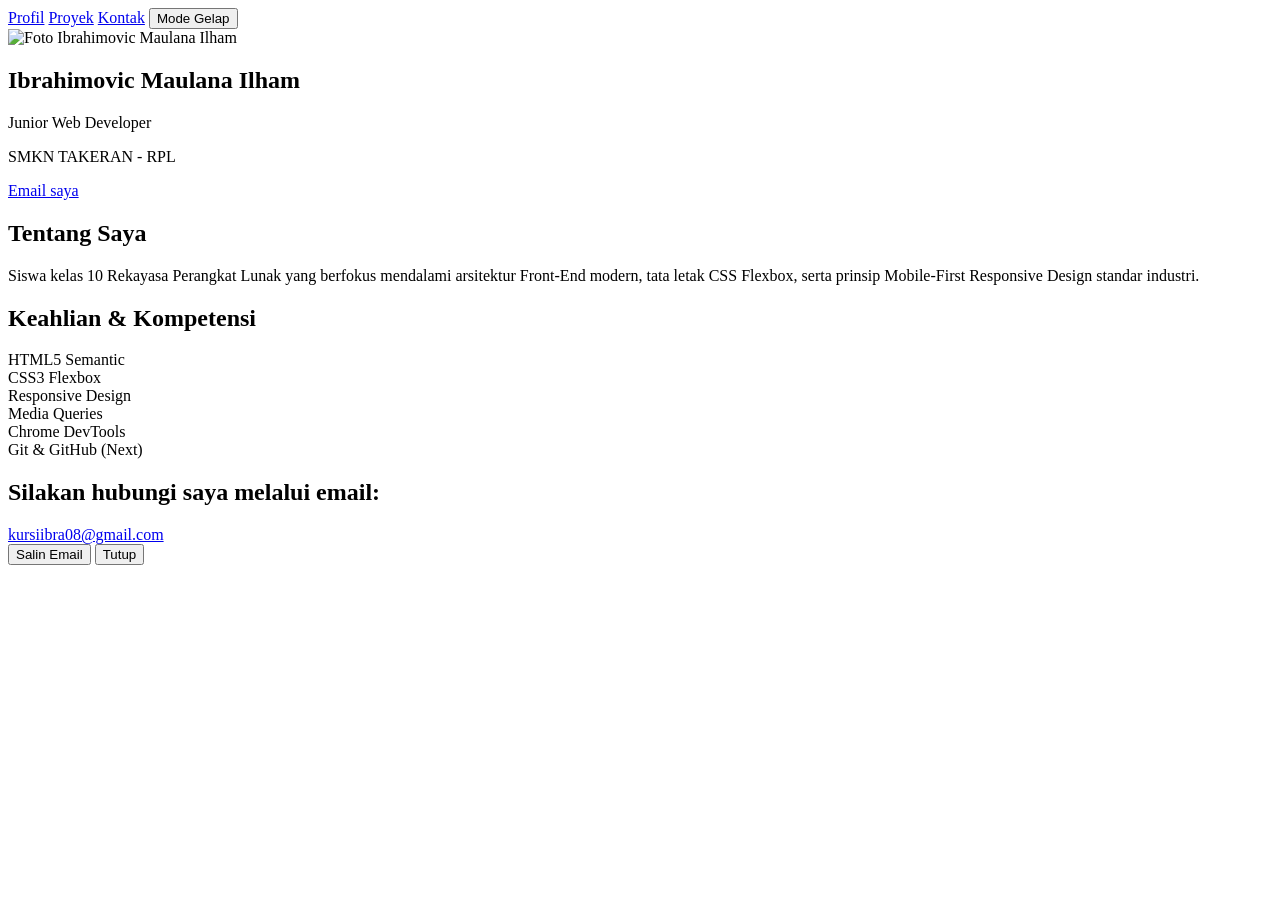
==== index.html @ fc81ffbe "pesan perubahan" ====
<!DOCTYPE html>
<html lang="id">
<head>
    <meta charset="UTF-8">
    <meta name="viewport" content="width=device-width, initial-scale=1.0">
    <title>Profil Digital Responsive - Ibrahimovic Maulana Ilham</title>

    <link rel="preconnect" href="https://fonts.googleapis.com">
    <link rel="preconnect" href="https://fonts.gstatic.com" crossorigin>
    <link href="https://fonts.googleapis.com/css2?family=Inter:wght@400;500;600;700&display=swap" rel="stylesheet">
    <link rel="stylesheet" href="style.css">
    <script src="main.js" defer></script>

</head>

<body>
    <nav class="site-navigation" aria-label="Navigasi utama">
        <a class="nav-link" href="index.html" aria-current="page">Profil</a>
        <a class="nav-link" href="proyek.html">Proyek</a>
        <a class="nav-link" href="kontak.html">Kontak</a>
        <button id="btnToggleTema" class="btn-tema" type="button">Mode Gelap</button>
    </nav>
    <main class="page-wrapper">
        <article class="profile-card">

            <header class="card-aside">
                <div class="avatar-box">
                    <img src="WhatsApp Image 2026-09-21 at 09.35.43.jpeg" alt="Foto Ibrahimovic Maulana Ilham">
                </div>

                <h1 class="student-name">Ibrahimovic Maulana Ilham</h1>
                <p class="student-role">Junior Web Developer</p>
                <p class="student-school">SMKN TAKERAN - RPL</p>
                <a href="mailto:kursiibra08@gmail.com" id="btnKontak" class="btn-contact">Email saya</a>
            </header>

            <section class="card-content">
                <div class="bio-section">
                    <h2 class="section-heading">Tentang Saya</h2>
                    <p class="bio-text">
                        Siswa kelas 10 Rekayasa Perangkat Lunak yang berfokus mendalami
                        arsitektur Front-End modern, tata letak CSS Flexbox, serta prinsip
                        Mobile-First Responsive Design standar industri.
                    </p>
                </div>

                <div class="skills-section">
                    <h2 class="section-heading">Keahlian &amp; Kompetensi</h2>
                    <div class="skill-matrix">
                        <div class="skill-badge">HTML5 Semantic</div>
                        <div class="skill-badge">CSS3 Flexbox</div>
                        <div class="skill-badge">Responsive Design</div>
                        <div class="skill-badge">Media Queries</div>
                        <div class="skill-badge">Chrome DevTools</div>
                        <div class="skill-badge">Git &amp; GitHub (Next)</div>
                    </div>
                </div>
            </section>
        </article>
    </main>

    <div id="modalKontak" class="modal-overlay" aria-hidden="true">
        <div class="modal-box" role="dialog" aria-modal="true" aria-labelledby="judulModal">
            <h2 id="judulModal">Silakan hubungi saya melalui email:</h2>
            <a href="mailto:kursiibra08@gmail.com" class="modal-email">kursiibra08@gmail.com</a>
            <div class="modal-actions">
                <button type="button" id="btnSalinEmail" class="btn-tutup">Salin Email</button>
                <button type="button" id="btnTutupModal" class="btn-tutup">Tutup</button>
            </div>
        </div>
    </div>

    <script src="script.js"></script>
    <script src="latihan.js" defer></script>
    <script src="logika.js" defer></script>
</body>
</html>
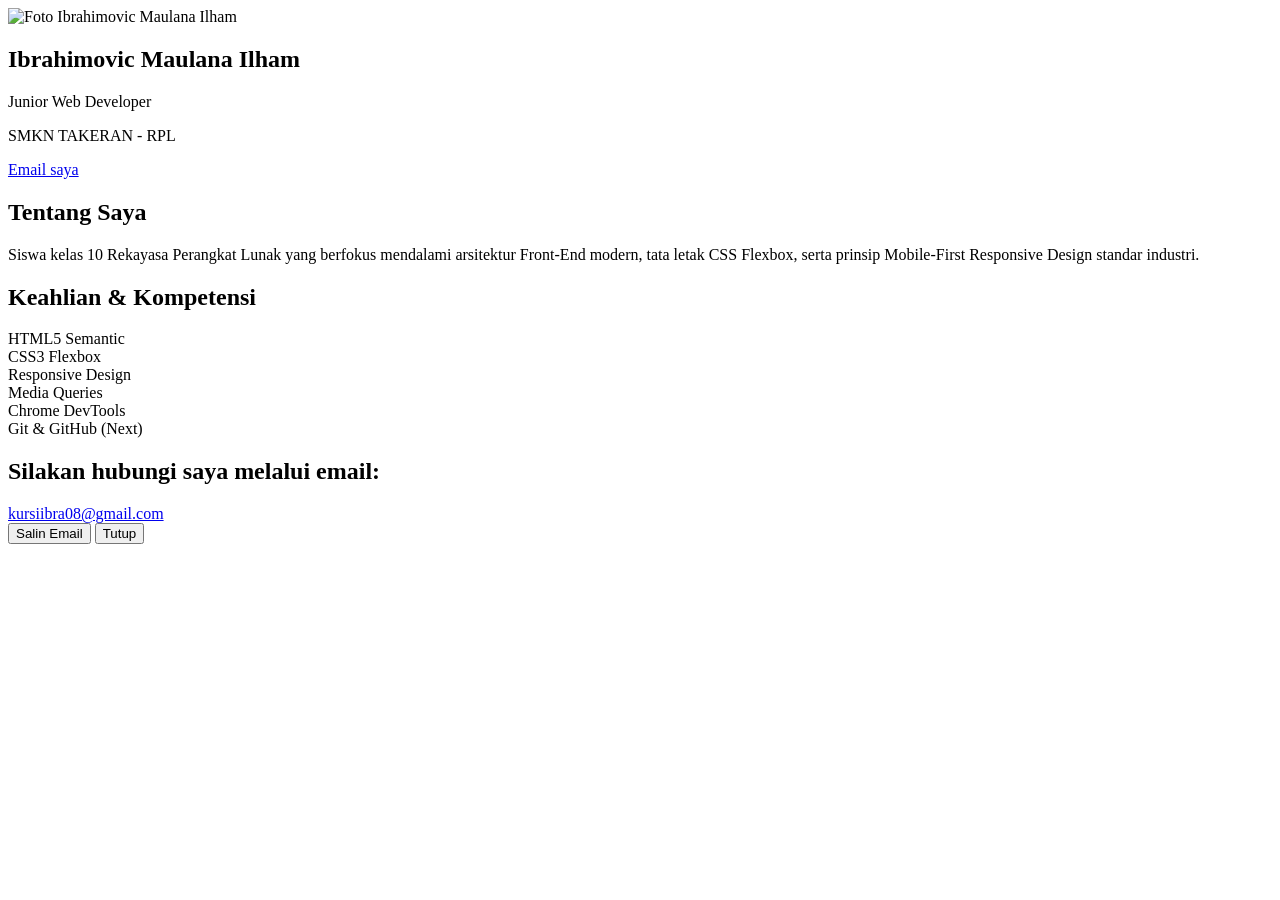
==== commit 7a34fee7: "Merge branch 'main' of https://github.com/kursiibra08-web/tugas-ubig" ====
--- a/index.html
+++ b/index.html
@@ -9,17 +9,9 @@
     <link rel="preconnect" href="https://fonts.gstatic.com" crossorigin>
     <link href="https://fonts.googleapis.com/css2?family=Inter:wght@400;500;600;700&display=swap" rel="stylesheet">
     <link rel="stylesheet" href="style.css">
-    <script src="main.js" defer></script>
-
 </head>
 
 <body>
-    <nav class="site-navigation" aria-label="Navigasi utama">
-        <a class="nav-link" href="index.html" aria-current="page">Profil</a>
-        <a class="nav-link" href="proyek.html">Proyek</a>
-        <a class="nav-link" href="kontak.html">Kontak</a>
-        <button id="btnToggleTema" class="btn-tema" type="button">Mode Gelap</button>
-    </nav>
     <main class="page-wrapper">
         <article class="profile-card">
 
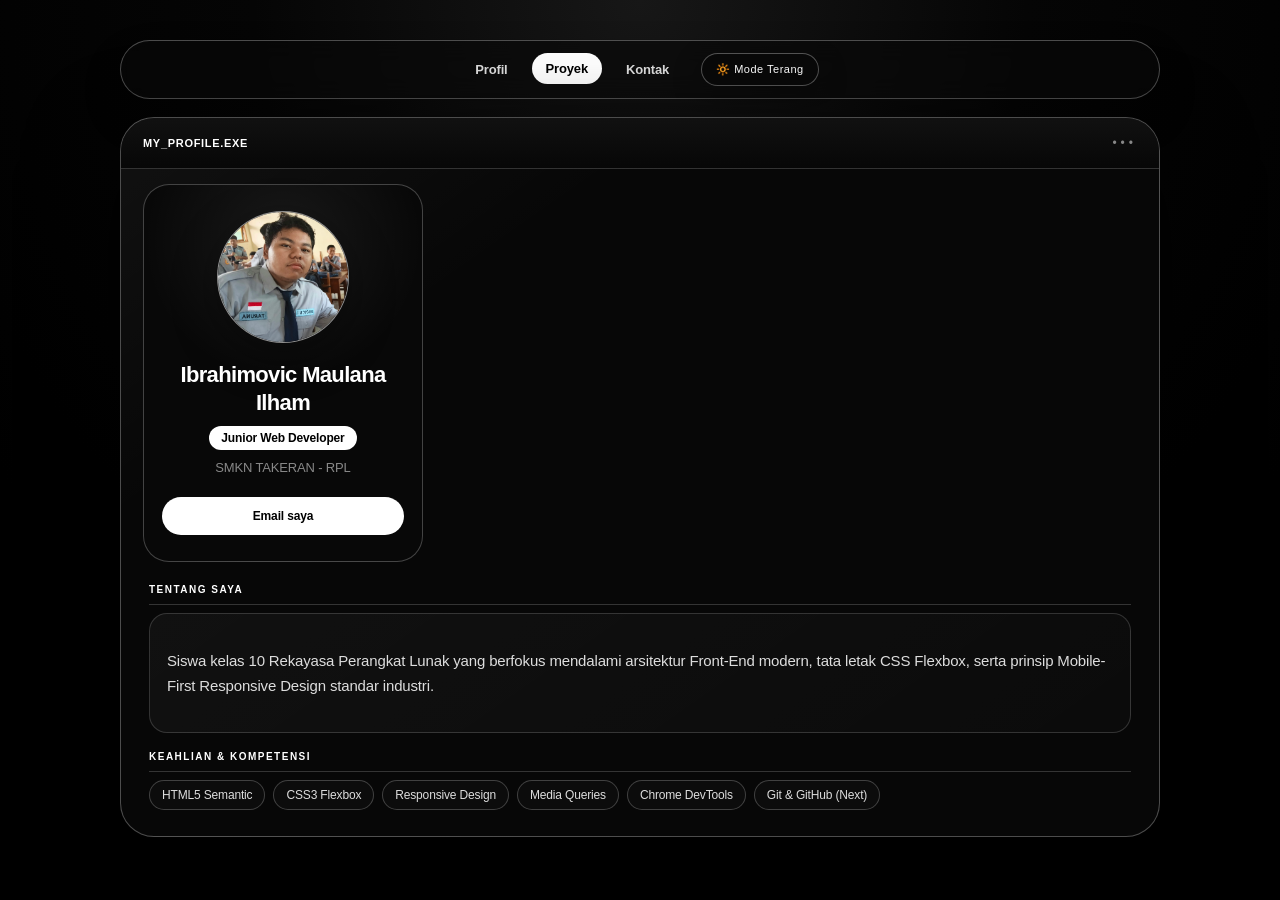
==== commit 0a031815: "Add files via upload" ====
--- a/index.html
+++ b/index.html
@@ -12,6 +12,12 @@
 </head>
 
 <body>
+    <nav class="site-navigation" aria-label="Navigasi utama">
+        <a class="nav-link" href="index.html">Profil</a>
+        <a class="nav-link" href="proyek.html" aria-current="page">Proyek</a>
+        <a class="nav-link" href="kontak.html">Kontak</a>
+        <button id="btnToggleTema" class="btn-tema" type="button">Mode Gelap</button>
+    </nav>
     <main class="page-wrapper">
         <article class="profile-card">
 
@@ -65,5 +71,6 @@
     <script src="script.js"></script>
     <script src="latihan.js" defer></script>
     <script src="logika.js" defer></script>
+    <script src="main.js" defer></script>
 </body>
 </html>
--- a/style.css
+++ b/style.css
@@ -0,0 +1,704 @@
+
+
+* {
+    margin: 0;
+    padding: 0;
+    box-sizing: border-box;
+}
+
+:root {
+    --page-bg: radial-gradient(circle at 50% 0%, #171717 0%, #050505 35%, #000 72%);
+    --page-bg-color: #000;
+    --card-bg: linear-gradient(145deg, rgba(255,255,255,.045), transparent 28%), #070707;
+    --card-line: rgba(255,255,255,.28);
+    --card-shadow: 0 30px 90px rgba(0,0,0,.85), inset 0 1px 0 rgba(255,255,255,.12);
+    --bar-bg: linear-gradient(180deg, #111, #070707);
+    --bar-line: rgba(255,255,255,.14);
+    --bar-dots: #888;
+    --panel-bg: radial-gradient(circle at 50% 15%, rgba(255,255,255,.07), transparent 40%), #080808;
+    --panel-line: rgba(255,255,255,.24);
+    --text: #ffffff;
+    --text-body: #dddddd;
+    --text-dim: #888888;
+    --inset-bg: linear-gradient(145deg, rgba(255,255,255,.025), transparent), #0b0b0b;
+    --inset-line: rgba(255,255,255,.16);
+    --divider: rgba(255,255,255,.18);
+    --badge-bg: #0c0c0c;
+    --badge-line: rgba(255,255,255,.22);
+    --btn-bg: #ffffff;
+    --btn-text: #000000;
+    --btn-hover: #dcdcdc;
+    --avatar-bg: #050505;
+    --avatar-line: rgba(255,255,255,.55);
+    --float-bg: rgba(10,10,10,.9);
+    --float-line: rgba(255,255,255,.3);
+    --overlay: rgba(0,0,0,.78);
+    --modal-bg: linear-gradient(145deg, rgba(255,255,255,.04), transparent), #0a0a0a;
+    --link-hover: #aaaaaa;
+
+    --font: 'Inter', -apple-system, BlinkMacSystemFont, 'Segoe UI', Arial, sans-serif;
+}
+
+body.light-mode {
+    --page-bg: radial-gradient(circle at 50% 0%, #ffffff 0%, #f1f1f1 40%, #e4e4e4 100%);
+    --page-bg-color: #efefef;
+    --card-bg: linear-gradient(145deg, rgba(0,0,0,.02), transparent 28%), #ffffff;
+    --card-line: rgba(0,0,0,.18);
+    --card-shadow: 0 30px 80px rgba(0,0,0,.15), inset 0 1px 0 rgba(255,255,255,.9);
+    --bar-bg: linear-gradient(180deg, #f6f6f6, #ececec);
+    --bar-line: rgba(0,0,0,.1);
+    --bar-dots: #777;
+    --panel-bg: radial-gradient(circle at 50% 15%, rgba(0,0,0,.04), transparent 40%), #f7f7f7;
+    --panel-line: rgba(0,0,0,.14);
+    --text: #0a0a0a;
+    --text-body: #2a2a2a;
+    --text-dim: #666666;
+    --inset-bg: #f3f3f3;
+    --inset-line: rgba(0,0,0,.12);
+    --divider: rgba(0,0,0,.15);
+    --badge-bg: #ffffff;
+    --badge-line: rgba(0,0,0,.2);
+    --btn-bg: #0a0a0a;
+    --btn-text: #ffffff;
+    --btn-hover: #333333;
+    --avatar-bg: #e6e6e6;
+    --avatar-line: rgba(0,0,0,.4);
+    --float-bg: rgba(255,255,255,.92);
+    --float-line: rgba(0,0,0,.25);
+    --overlay: rgba(0,0,0,.45);
+    --modal-bg: #ffffff;
+    --link-hover: #555555;
+}
+
+html {
+    background: var(--page-bg-color);
+}
+
+body {
+    font-family: var(--font);
+    color: var(--text);
+    min-height: 100vh;
+    padding: 24px;
+    background: var(--page-bg);
+    background-color: var(--page-bg-color);
+    letter-spacing: -0.01em;
+    transition: background-color .3s ease, color .3s ease;
+}
+
+.site-navigation {
+    width: min(100%, 1040px);
+    margin: 0 auto 18px;
+    padding: 12px 18px;
+    display: flex;
+    justify-content: center;
+    align-items: center;
+    flex-wrap: wrap;
+    gap: 10px;
+    background: rgba(10, 10, 10, 0.62);
+    border: 1px solid var(--card-line);
+    border-radius: 999px;
+    backdrop-filter: blur(12px);
+    box-shadow: 0 20px 40px rgba(0, 0, 0, 0.18);
+}
+
+.nav-link {
+    color: var(--text-body);
+    text-decoration: none;
+    font-size: 13px;
+    font-weight: 600;
+    padding: 8px 14px;
+    border-radius: 999px;
+    transition: background .2s ease, color .2s ease, transform .2s ease;
+}
+
+.nav-link:hover,
+.nav-link[aria-current="page"] {
+    background: var(--btn-bg);
+    color: var(--btn-text);
+    transform: translateY(-1px);
+}
+
+.page-wrapper {
+    width: 100%;
+    max-width: 1040px;
+    margin: 0 auto;
+}
+
+
+
+.profile-card {
+    position: relative;
+    overflow: hidden;
+    background: var(--card-bg);
+    border: 1px solid var(--card-line);
+    border-radius: 30px;
+    padding: 66px 18px 18px;
+    box-shadow: var(--card-shadow);
+    display: flex;
+    flex-direction: column;
+    gap: 18px;
+}
+
+.profile-card::before {
+    content: 'MY_PROFILE.EXE';
+    position: absolute;
+    top: 0;
+    left: 0;
+    right: 0;
+    height: 48px;
+    padding-left: 20px;
+    display: flex;
+    align-items: center;
+    background: var(--bar-bg);
+    border-bottom: 1px solid var(--bar-line);
+    color: var(--text);
+    font-size: 11px;
+    font-weight: 600;
+    letter-spacing: .7px;
+}
+
+.profile-card::after {
+    content: '•••';
+    position: absolute;
+    top: 0;
+    right: 20px;
+    height: 48px;
+    display: flex;
+    align-items: center;
+    color: var(--bar-dots);
+    font-size: 12px;
+    letter-spacing: 4px;
+    pointer-events: none;
+}
+
+
+
+.card-aside {
+    display: flex;
+    flex-direction: column;
+    align-items: center;
+    text-align: center;
+    padding: 26px 18px;
+    background: var(--panel-bg);
+    border: 1px solid var(--panel-line);
+    border-radius: 24px;
+}
+
+.avatar-box {
+    width: 116px;
+    height: 116px;
+    flex-shrink: 0;
+    overflow: hidden;
+    background: var(--avatar-bg);
+    border: 1px solid var(--avatar-line);
+    border-radius: 50%;
+    margin-bottom: 18px;
+    box-shadow: 0 14px 45px rgba(0,0,0,.35);
+    transition: transform .25s ease;
+}
+
+.avatar-box:hover {
+    transform: translateY(-3px);
+}
+
+.avatar-box > img {
+    display: block;
+    width: 100%;
+    height: 100%;
+    object-fit: cover;
+}
+
+.student-name {
+    font-size: 22px;
+    font-weight: 600;
+    letter-spacing: -.03em;
+    line-height: 1.25;
+}
+
+.student-role {
+    display: inline-block;
+    background: var(--btn-bg);
+    color: var(--btn-text);
+    font-size: 12px;
+    font-weight: 600;
+    margin: 10px 0 2px;
+    padding: 5px 12px;
+    border-radius: 999px;
+}
+
+.student-school {
+    color: var(--text-dim);
+    font-size: 13px;
+    margin-top: 8px;
+}
+
+
+
+.btn-contact {
+    margin-top: 18px;
+    display: inline-block;
+    width: 100%;
+    text-align: center;
+    background: var(--btn-bg);
+    color: var(--btn-text);
+    text-decoration: none;
+    padding: 12px 18px;
+    border-radius: 999px;
+    font-weight: 600;
+    font-size: 12px;
+    cursor: pointer;
+    transition: transform .2s ease, background .2s ease;
+}
+
+.btn-contact:hover {
+    background: var(--btn-hover);
+    transform: translateY(-1px);
+}
+
+.btn-contact:active {
+    transform: scale(.98);
+}
+
+.btn-contact:focus-visible,
+.btn-tutup:focus-visible,
+.btn-tema:focus-visible,
+.modal-email:focus-visible {
+    outline: 2px solid var(--text);
+    outline-offset: 3px;
+}
+
+
+
+.card-content {
+    display: flex;
+    flex-direction: column;
+    gap: 18px;
+    min-width: 0;
+}
+
+.section-heading {
+    font-size: 10px;
+    letter-spacing: 1.5px;
+    font-weight: 600;
+    margin-bottom: 8px;
+    padding-bottom: 9px;
+    border-bottom: 1px solid var(--divider);
+    text-transform: uppercase;
+}
+
+.bio-text {
+    font-size: 15px;
+    line-height: 1.7;
+    color: var(--text-body);
+    background: var(--inset-bg);
+    border: 1px solid var(--inset-line);
+    border-radius: 18px;
+    padding: 16px 17px;
+}
+
+.skill-matrix {
+    display: flex;
+    flex-wrap: wrap;
+    gap: 8px;
+}
+
+.skill-badge {
+    background: var(--badge-bg);
+    border: 1px solid var(--badge-line);
+    color: var(--text-body);
+    padding: 7px 12px;
+    border-radius: 999px;
+    font-size: 12px;
+    font-weight: 500;
+    transition: background .2s ease, color .2s ease, border-color .2s ease, transform .2s ease;
+}
+
+.skill-badge:hover {
+    background: var(--btn-bg);
+    color: var(--btn-text);
+    border-color: var(--btn-bg);
+    transform: translateY(-1px);
+}
+
+
+
+.site-navigation .btn-tema,
+.btn-tema {
+    position: static;
+    z-index: 10;
+    background: var(--float-bg);
+    color: var(--text);
+    border: 1px solid var(--float-line);
+    border-radius: 999px;
+    padding: 9px 14px;
+    font-family: var(--font);
+    font-size: 11px;
+    font-weight: 500;
+    letter-spacing: .5px;
+    box-shadow: 0 10px 30px rgba(0,0,0,.25);
+    cursor: pointer;
+    backdrop-filter: blur(12px);
+    transition: transform .2s ease, background .2s ease, color .2s ease;
+}
+
+.site-navigation .btn-tema {
+    margin-left: 8px;
+}
+
+.btn-tema:hover {
+    background: var(--btn-bg);
+    color: var(--btn-text);
+}
+
+.btn-tema:active {
+    transform: scale(.96);
+}
+
+.projects-wrapper {
+    display: flex;
+    justify-content: center;
+}
+
+.projects-card {
+    position: relative;
+    overflow: hidden;
+    width: 100%;
+    background: var(--card-bg);
+    border: 1px solid var(--card-line);
+    border-radius: 30px;
+    padding: 66px 18px 18px;
+    box-shadow: var(--card-shadow);
+    display: flex;
+    flex-direction: column;
+    gap: 18px;
+}
+
+.projects-card::before {
+    content: 'MY_PROJECTS.EXE';
+    position: absolute;
+    top: 0;
+    left: 0;
+    right: 0;
+    height: 48px;
+    padding-left: 20px;
+    display: flex;
+    align-items: center;
+    background: var(--bar-bg);
+    border-bottom: 1px solid var(--bar-line);
+    color: var(--text);
+    font-size: 11px;
+    font-weight: 600;
+    letter-spacing: .7px;
+}
+
+.projects-card::after {
+    content: '•••';
+    position: absolute;
+    top: 0;
+    right: 20px;
+    height: 48px;
+    display: flex;
+    align-items: center;
+    color: var(--bar-dots);
+    font-size: 12px;
+    letter-spacing: 4px;
+    pointer-events: none;
+}
+
+.projects-header {
+    display: flex;
+    flex-direction: column;
+    align-items: center;
+    text-align: center;
+    padding: 18px 10px 6px;
+}
+
+.filter {
+    display: flex;
+    flex-wrap: wrap;
+    gap: 8px;
+    justify-content: center;
+}
+
+.tombol-filter {
+    background: var(--badge-bg);
+    border: 1px solid var(--badge-line);
+    color: var(--text-body);
+    padding: 8px 14px;
+    border-radius: 999px;
+    font-family: var(--font);
+    font-size: 12px;
+    font-weight: 600;
+    cursor: pointer;
+    transition: background .2s ease, color .2s ease, border-color .2s ease, transform .2s ease;
+}
+
+.tombol-filter.aktif,
+.tombol-filter:hover {
+    background: var(--btn-bg);
+    color: var(--btn-text);
+    border-color: var(--btn-bg);
+    transform: translateY(-1px);
+}
+
+.project-list {
+    display: grid;
+    grid-template-columns: 1fr;
+    gap: 16px;
+}
+
+.project-card {
+    background: var(--inset-bg);
+    border: 1px solid var(--inset-line);
+    border-radius: 22px;
+    padding: 18px 16px;
+    display: flex;
+    flex-direction: column;
+    gap: 12px;
+}
+
+.project-card h3 {
+    margin: 0;
+    font-size: 18px;
+    color: var(--text);
+}
+
+.project-card p {
+    margin: 0;
+    color: var(--text-body);
+    line-height: 1.6;
+}
+
+.project-tags {
+    display: flex;
+    flex-wrap: wrap;
+    gap: 8px;
+}
+
+.project-tags span {
+    display: inline-block;
+    background: var(--badge-bg);
+    border: 1px solid var(--badge-line);
+    color: var(--text-body);
+    padding: 6px 10px;
+    border-radius: 999px;
+    font-size: 11px;
+    font-weight: 600;
+}
+
+.contact-form {
+    display: flex;
+    flex-direction: column;
+    gap: 18px;
+    padding: 8px 0 4px;
+}
+
+.form-group {
+    display: flex;
+    flex-direction: column;
+    gap: 8px;
+}
+
+.form-label {
+    color: var(--text-body);
+    font-size: 12px;
+    font-weight: 600;
+    letter-spacing: 0.08em;
+    text-transform: uppercase;
+}
+
+.form-input {
+    width: 100%;
+    background: var(--inset-bg);
+    border: 1px solid var(--inset-line);
+    border-radius: 16px;
+    color: var(--text);
+    padding: 13px 14px;
+    font: inherit;
+    resize: vertical;
+    transition: border-color .2s ease, box-shadow .2s ease;
+}
+
+.form-input::placeholder {
+    color: var(--text-dim);
+}
+
+.form-input:focus {
+    outline: none;
+    border-color: var(--btn-bg);
+    box-shadow: 0 0 0 3px rgba(255, 255, 255, 0.08);
+}
+
+.keterangan {
+    color: var(--text-dim);
+    font-size: 12px;
+    text-align: right;
+}
+
+.modal-overlay {
+    position: fixed;
+    inset: 0;
+    background: var(--overlay);
+    display: none;
+    justify-content: center;
+    align-items: center;
+    padding: 16px;
+    z-index: 1000;
+    backdrop-filter: blur(12px);
+}
+
+.modal-overlay.show {
+    display: flex;
+}
+
+.modal-box {
+    width: 100%;
+    max-width: 420px;
+    padding: 26px;
+    text-align: center;
+    background: var(--modal-bg);
+    color: var(--text);
+    border: 1px solid var(--card-line);
+    border-radius: 24px;
+    box-shadow: 0 35px 100px rgba(0,0,0,.5);
+}
+
+.modal-box h2 {
+    font-size: 18px;
+    line-height: 1.4;
+    font-weight: 600;
+}
+
+.modal-email {
+    display: block;
+    margin-top: 12px;
+    font-size: 15px;
+    font-weight: 500;
+    color: var(--text);
+    text-decoration: underline;
+    text-underline-offset: 3px;
+    word-break: break-all;
+}
+
+.modal-email:hover {
+    color: var(--link-hover);
+}
+
+.modal-actions {
+    display: flex;
+    justify-content: center;
+    flex-wrap: wrap;
+    gap: 10px;
+    margin-top: 20px;
+}
+
+.btn-tutup {
+    padding: 10px 20px;
+    background: var(--btn-bg);
+    color: var(--btn-text);
+    border: 0;
+    border-radius: 999px;
+    font-family: var(--font);
+    font-size: 12px;
+    font-weight: 600;
+    cursor: pointer;
+    transition: transform .2s ease, background .2s ease;
+}
+
+.btn-tutup:hover {
+    background: var(--btn-hover);
+    transform: translateY(-1px);
+}
+
+
+
+@media (min-width: 768px) {
+    body {
+        padding: 40px;
+    }
+
+    .profile-card,
+    .projects-card {
+        padding: 66px 22px 22px;
+        border-radius: 34px;
+    }
+
+    .profile-card::before,
+    .projects-card::before {
+        height: 50px;
+        padding-left: 22px;
+    }
+
+    .profile-card::after,
+    .projects-card::after {
+        height: 50px;
+        right: 22px;
+    }
+
+    .card-aside {
+        width: 280px;
+        flex-shrink: 0;
+        justify-content: center;
+        border-radius: 26px;
+    }
+
+    .avatar-box {
+        width: 132px;
+        height: 132px;
+    }
+
+    .btn-contact {
+        margin-top: 22px;
+    }
+
+    .card-content {
+        flex: 1;
+        justify-content: center;
+        padding: 4px 6px;
+    }
+
+    .bio-text {
+        min-height: 120px;
+        display: flex;
+        align-items: center;
+    }
+
+    .project-list {
+        grid-template-columns: repeat(2, minmax(0, 1fr));
+    }
+
+    .contact-form {
+        max-width: 680px;
+        margin: 0 auto;
+    }
+}
+
+
+
+@media (max-width: 520px) {
+    body {
+        padding: 12px;
+        padding-bottom: 72px; 
+    }
+
+    .profile-card,
+    .projects-card {
+        padding: 60px 12px 12px;
+        border-radius: 24px;
+    }
+
+    .card-aside {
+        padding: 22px 14px;
+        border-radius: 20px;
+    }
+
+    .bio-text {
+        font-size: 14px;
+    }
+}
+
+@media (prefers-reduced-motion: reduce) {
+    * {
+        transition: none !important;
+    }
+}
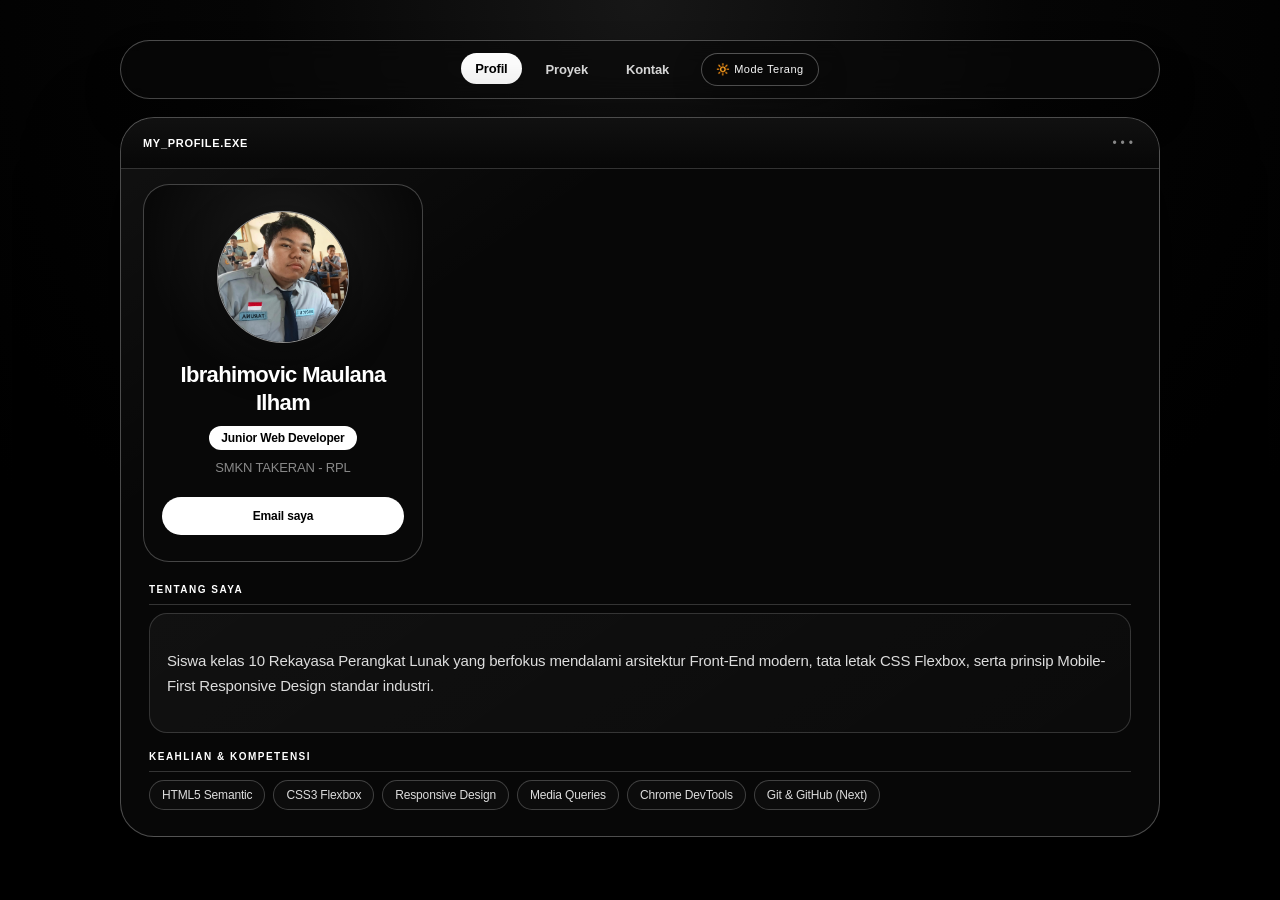
==== commit aa50d3c1: "Add files via upload" ====
--- a/index.html
+++ b/index.html
@@ -13,8 +13,8 @@
 
 <body>
     <nav class="site-navigation" aria-label="Navigasi utama">
-        <a class="nav-link" href="index.html">Profil</a>
-        <a class="nav-link" href="proyek.html" aria-current="page">Proyek</a>
+        <a class="nav-link" href="index.html" aria-current="page">Profil</a>
+        <a class="nav-link" href="proyek.html">Proyek</a>
         <a class="nav-link" href="kontak.html">Kontak</a>
         <button id="btnToggleTema" class="btn-tema" type="button">Mode Gelap</button>
     </nav>
